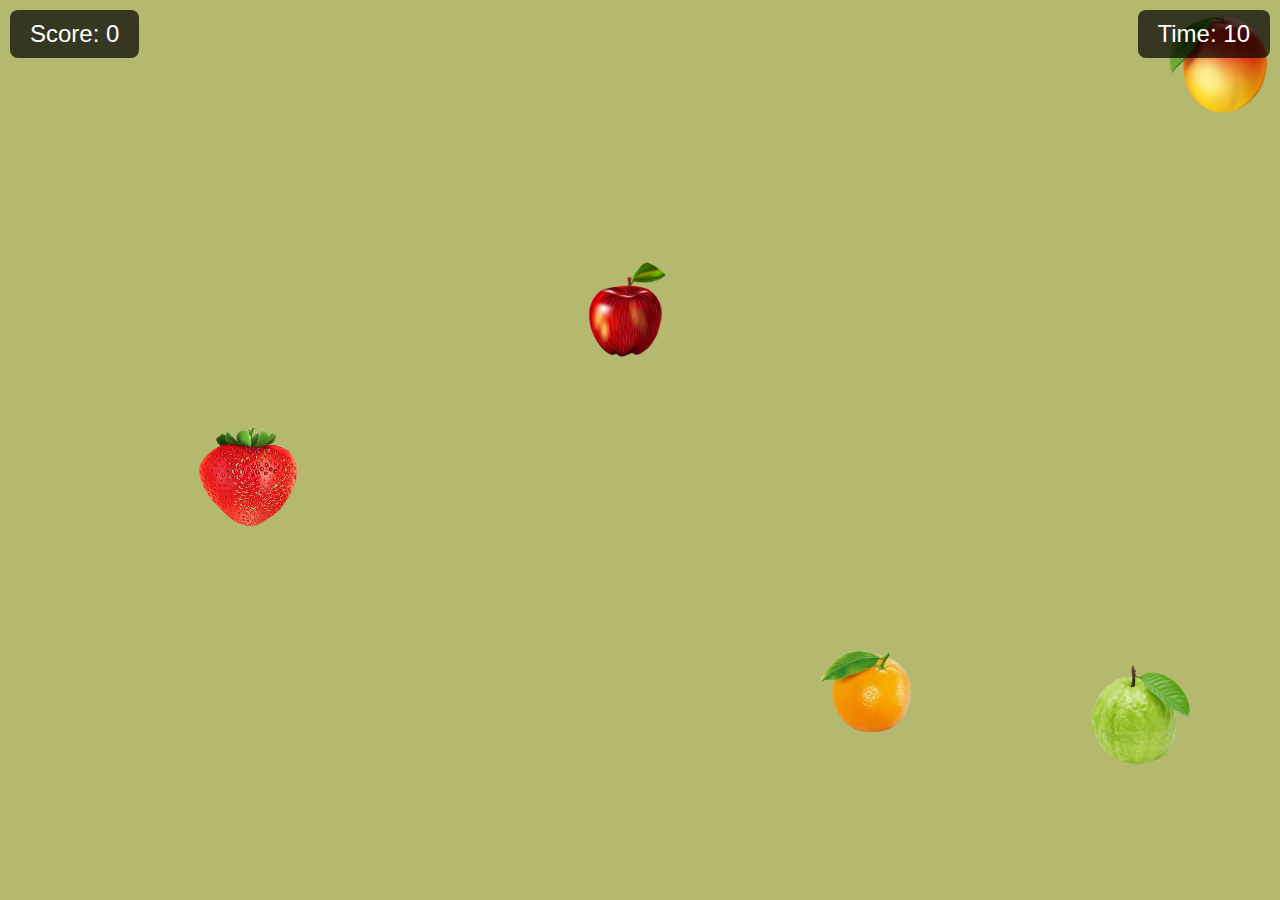
==== Fun Click Game.html @ 68dd4f22 "first commit" ====
<!DOCTYPE html>
<html lang="en">

<head>
  <meta http-equiv="Content-Type" content="text/html; charset=UTF-8">
  <meta name="viewport" content="width=device-width, initial-scale=1.0">
  <title>Fun Game</title>
  <link rel="icon" href="image/Fun.png">
  <style>
    body {
      margin: 0;
      overflow: hidden;
      font-family: Arial, sans-serif;
    }

    #gameArea {
      position: relative;
      width: 100vw;
      height: 100vh;
      background-color: #b5b96f;
      display: flex;
      align-items: center;
      justify-content: center;
    }

    #scoreBoard,
    #timer {
      position: absolute;
      top: 10px;
      font-size: 24px;
      background: rgba(0, 0, 0, 0.7);
      color: white;
      padding: 10px 20px;
      border-radius: 8px;
      z-index: 1000;
    }

    #scoreBoard {
      left: 10px;
    }

    #timer {
      right: 10px;
    }

    #gameOverMessage {
      position: absolute;
      top: 50%;
      left: 50%;
      transform: translate(-50%, -50%);
      color: white;
      background: rgba(0, 0, 0, 0.8);
      padding: 20px;
      border-radius: 10px;
      display: none;
      text-align: center;
    }

    #gameOverMessage p {
      margin: 10px 0;
    }

    .ms1 {
      font-size: 42px;
    }

    .ms2 {
      font-size: 25px;
    }

    #gameOverMessage button {
      font-size: 20px;
      border: none;
      color: black;
      background-color: #00ff00;
      border-radius: 10px;
      padding: 5px 15px;
      cursor: pointer;
      font-weight: bold;

      &:hover {
        background-color: #00cc00;
        transition: .5s;

      }
    }

    .target {
      position: absolute;
      width: 100px;
      height: 100px;
      cursor: pointer;
      border-radius: 50%;
    }

    .clickEffect {
      position: absolute;
      width: 100px;
      height: 100px;
      background: url('image/click_effect.png') no-repeat center center / cover;
      pointer-events: none;
      animation: fadeOut 0.8s forwards;
      border-radius: 50%;
    }

    @keyframes fadeOut {
      0% {
        opacity: 1;
        transform: scale(1);
      }

      100% {
        opacity: 0;
        transform: scale(1.5);
      }
    }
  </style>
</head>

<body>
  <div id="gameArea">
    <div id="scoreBoard">Score: 0</div>
    <div id="timer">Time: 60</div>
    <div id="gameOverMessage">
      <p class="message ms1">Game Over !</p>
      <p class="message ms2">Your Score: <span id="finalScore">0</span></p>
      <button id="restartButton">Play Again</button>
    </div>
  </div>

  <script>
    const gameArea = document.getElementById('gameArea');
    const scoreBoard = document.getElementById('scoreBoard');
    const timerDisplay = document.getElementById('timer');
    const gameOverMessage = document.getElementById('gameOverMessage');
    const restartButton = document.getElementById('restartButton');
    const finalScoreDisplay = document.getElementById('finalScore');
    let score = 0;
    let timer = 10;
    let gameInterval;

    const images = [
      'image/target1.png',
      'image/target2.png',
      'image/target3.png',
      'image/target4.png',
      'image/target5.png',
    ];

    function updateScore() {
      scoreBoard.textContent = `Score: ${score}`;
    }

    function updateTimer() {
      timerDisplay.textContent = `Time: ${timer}`;
    }

    function createTarget(imageSrc) {
      const target = document.createElement('img');
      target.src = imageSrc;
      target.classList.add('target');
      gameArea.appendChild(target);
      return target;
    }

    function moveTarget(target) {
      const x = Math.random() * (gameArea.clientWidth - target.clientWidth);
      const y = Math.random() * (gameArea.clientHeight - target.clientHeight);
      target.style.left = `${x}px`;
      target.style.top = `${y}px`;
    }

    function showImageAtClick(x, y) {
      const clickEffect = document.createElement('div');
      clickEffect.classList.add('clickEffect');
      clickEffect.style.left = `${x - 50}px`;
      clickEffect.style.top = `${y - 50}px`;
      gameArea.appendChild(clickEffect);

      setTimeout(() => clickEffect.remove(), 800);
    }

    function startGame() {
      score = 0;
      timer = 10;
      updateScore();
      updateTimer();
      gameOverMessage.style.display = 'none';

      images.forEach((imageSrc) => {
        const target = createTarget(imageSrc);
        moveTarget(target);

        target.addEventListener('click', (event) => {
          score++;
          updateScore();

          const clickSound = new Audio('image/click.mp3');
          clickSound.currentTime = 0;
          clickSound.play();

          showImageAtClick(event.clientX, event.clientY);
          moveTarget(target);
        });

        setInterval(() => moveTarget(target), 1000);
      });

      gameInterval = setInterval(() => {
        timer--;
        updateTimer();
        if (timer <= 0) {
          endGame();
        }
      }, 1000);
    }

    function endGame() {
      clearInterval(gameInterval);
      document.querySelectorAll('.target').forEach((target) => target.remove());
      finalScoreDisplay.textContent = score; // Update score dynamically
      gameOverMessage.style.display = 'block';
    }

    restartButton.addEventListener('click', () => {
      startGame();
    });

    startGame();

    // Disable context menu and shortcuts
    document.addEventListener('contextmenu', (event) => event.preventDefault());
    document.addEventListener('selectstart', (event) => event.preventDefault());
    document.addEventListener('dragstart', (event) => event.preventDefault());
    document.addEventListener('keydown', (event) => {
      if (
        (event.ctrlKey && ['u', 's', 'c'].includes(event.key.toLowerCase())) ||
        (event.ctrlKey && event.shiftKey && event.key.toLowerCase() === 'i')
      ) {
        event.preventDefault();
      }
    });
  </script>
</body>

</html>
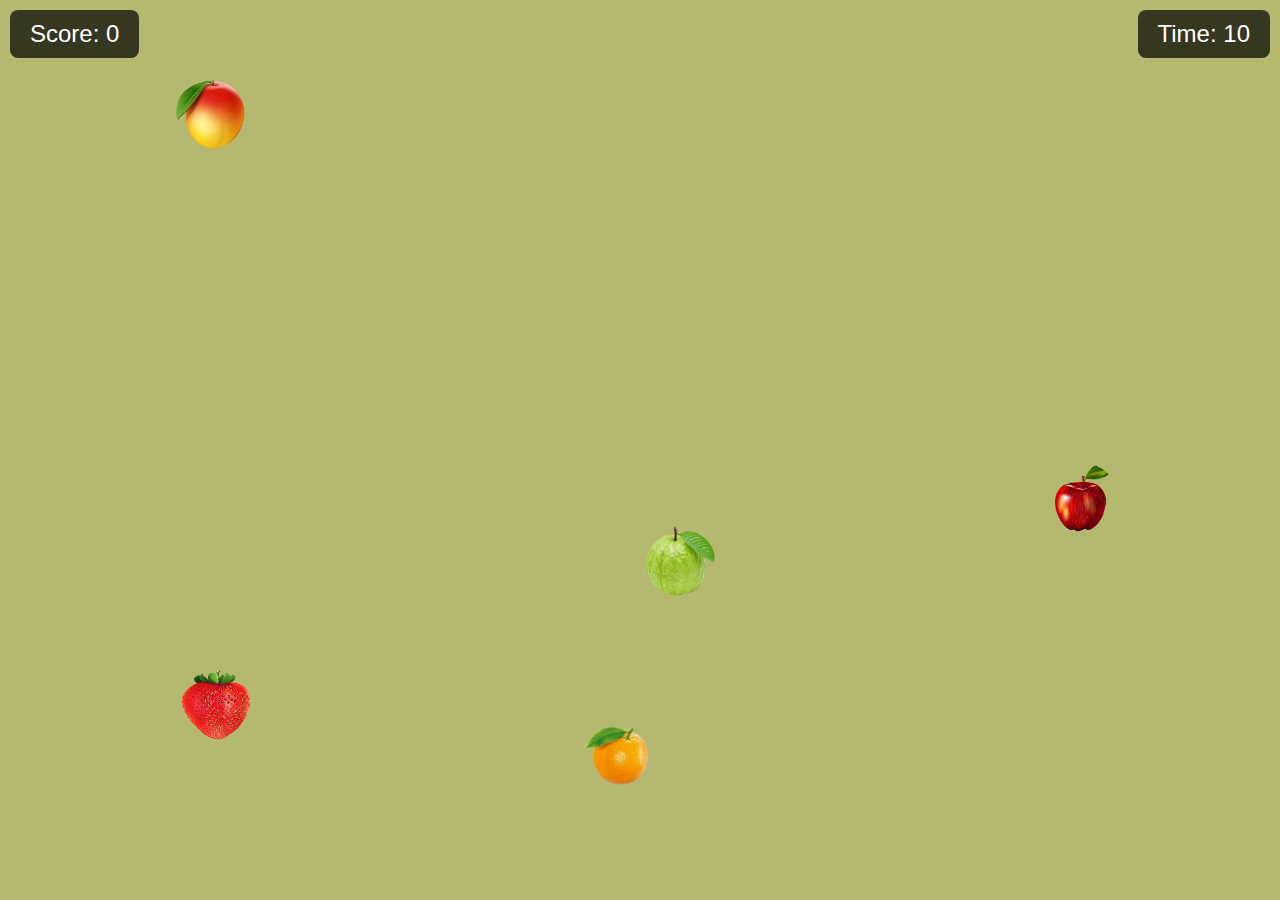
==== commit 05c18763: "size" ====
--- a/Fun Click Game.html
+++ b/Fun Click Game.html
@@ -87,8 +87,8 @@
 
     .target {
       position: absolute;
-      width: 100px;
-      height: 100px;
+      width: 70px;
+      height: 70px;
       cursor: pointer;
       border-radius: 50%;
     }
